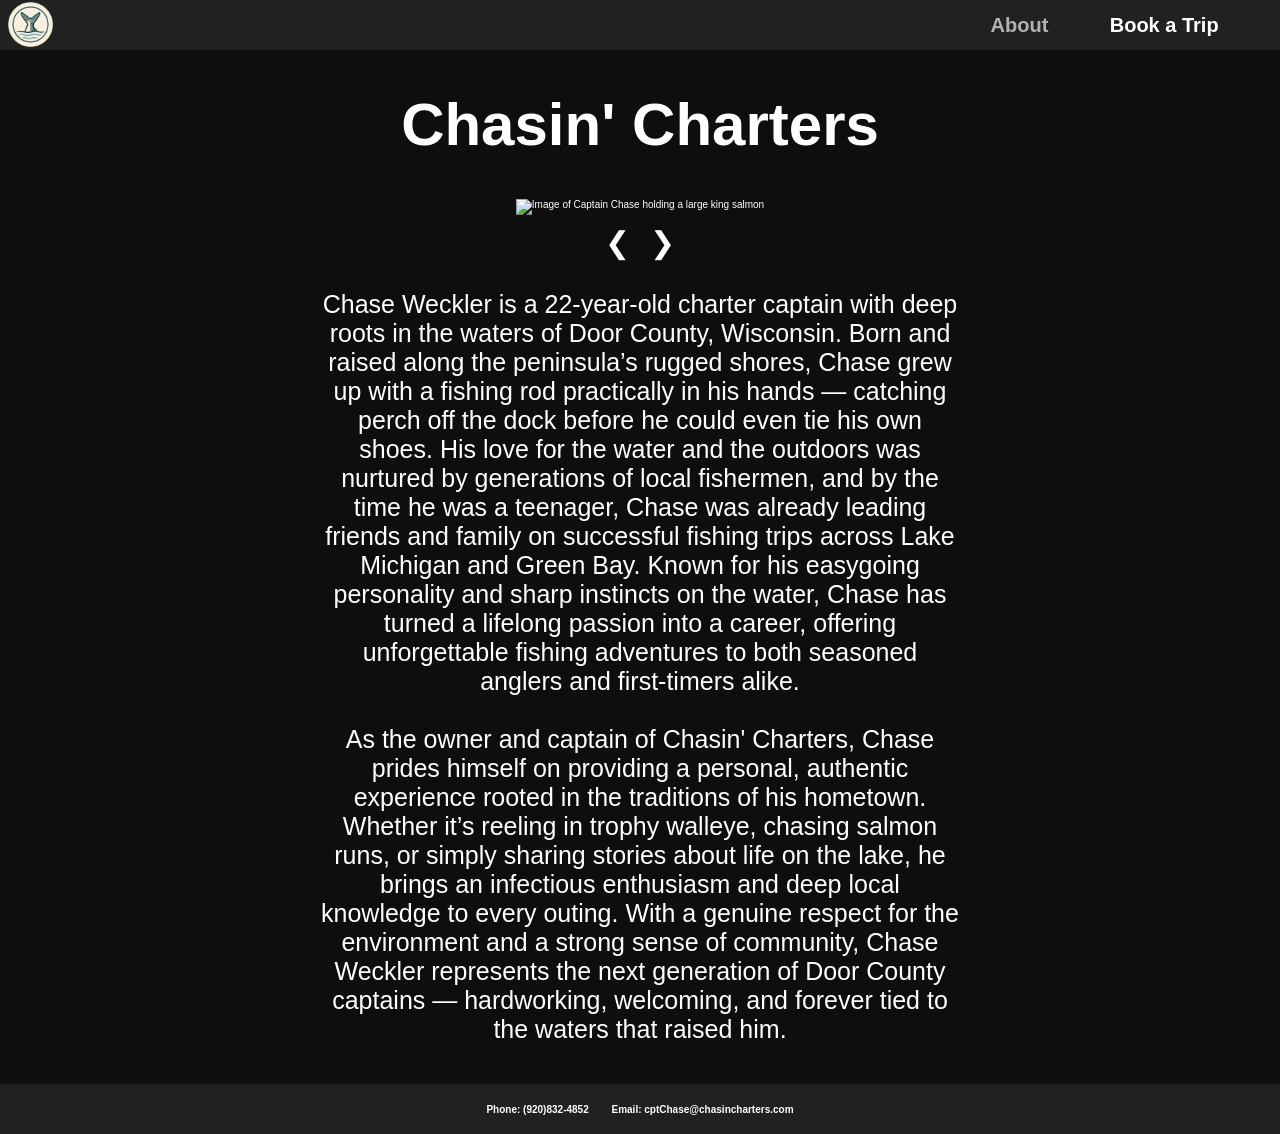
==== about.html @ f45bc4c1 "Add files via upload Here is the code for my current project" ====
<!-- Copy the text below and save as html. -->
<!DOCTYPE html>
<html lang="en">
    <head>
        <meta charset="utf-8">
        <meta name="author" content ="Mark Herrell">
        <meta name="description" content="This is an HTML template"> <!-- fill this in -->
        <title>
            Chasin' Charters
        </title> 
        <link href="styles2.css" rel="stylesheet"/>
    </head>

    <body>
        <!-- Header -->
        <header>
            <a href="index.html"><img src="Logo.png"></a>
        <nav>
            <a id="current" href="about.html">About</a>
            <a href="bookaTrip.html">Book a Trip</a>
        </nav>
    </header>


    <!-- Main Section -->
    <main>
        <h1>Chasin' Charters</h1>


        <div id="slideShow">
            <img id="mainImage" src="ChaseKing.jpg" alt="Captain Case holding a stealhead in a river">
            
            <!-- Arrow Buttons -->
             <br>
            <div id="controls">
                <a id="prev">&#10094;</a>
                <a id="next">&#10095;</a>
            </div>


        </div>
        <div id="about">Chase Weckler is a 22-year-old charter captain with deep roots in the waters of Door County, Wisconsin. 
            Born and raised along the peninsula’s rugged shores, Chase grew up with a fishing rod practically in his hands — catching perch off the dock before he could even tie his own shoes. 
            His love for the water and the outdoors was nurtured by generations of local fishermen, and by the time he was a teenager, Chase was already leading friends and family on successful fishing trips across Lake Michigan and Green Bay. 
            Known for his easygoing personality and sharp instincts on the water, Chase has turned a lifelong passion into a career, offering unforgettable fishing adventures to both seasoned anglers and first-timers alike.
            <br>
            <br>
            As the owner and captain of Chasin' Charters, Chase prides himself on providing a personal, authentic experience rooted in the traditions of his hometown. 
            Whether it’s reeling in trophy walleye, chasing salmon runs, or simply sharing stories about life on the lake, he brings an infectious enthusiasm and deep local knowledge to every outing. With a genuine respect for the environment and a strong sense of community, Chase Weckler represents the next generation of Door County captains — hardworking, welcoming, and forever tied to the waters that raised him.</div>

    </main>

    <footer>
        <div id="contact">
            <a href="tel:9208324852">Phone: (920)832-4852</a>
            <a href="mailto:cptChase@chasincharters.com">Email: cptChase@chasincharters.com</a>
        </div>
    </footer>
    
    <script src="slideShow.js" type="text/javascript"></script>
    </body>

</html>
---- styles2.css ----
html {
    font-size: 10px;
    font-family: Arial, Helvetica, sans-serif;
    color: white;
}

body {
    background-color: rgb(14, 14, 14);
    margin: 0;
}

/* Header */
header {
    height: 5rem;
    background-color: rgb(33, 33, 33);
    display: flex;
    align-items: center;
    width: 100%;
    margin-bottom: 0;
}

header nav a {
    margin-right: 5%;
    color: white;
    text-decoration: none;
    font-weight: bold;
    font-size: 2rem;
}

header nav a:hover {
    color: rgb(178, 178, 178);
}

#current {
    color: rgb(178, 178, 178);
}

header img {
    height: 4.5rem;
    margin-left: .75rem;
}

header img:hover {
    height: 5rem;
    margin-left: .5rem;
}

nav {
    display: flex;
    justify-content: end;
    width: 100%;
}


/* Main section */
main {
    display: flex;
    align-items: center;
    flex-direction: column;
    padding-bottom: 4rem;
}

main h1 {
    font-size: 6rem;
    color: white;
    font-weight: bold;
}

#mainImage {
    height: 40rem;
}

#about {
    width: 50%;
    margin-top: 2rem;
    font-size: 2.5rem;
    text-align: center;
}

#controls {
    width: 100%;
    display: flex;
    justify-content: center;
}
#controls a {
    font-size: 3rem;
    padding: 1rem;
}

#controls a:hover {
    color: rgb(178, 178, 178);
    cursor: pointer;
}

#stealHead {
    z-index: 0.5;
}

/* footer */

footer {
    height: 5rem;
    background-color: rgb(33, 33, 33);
    display: flex;
    align-items: center;
    justify-content: center;
    width: 100%;
    margin-bottom: 0;
}


footer a {
    color: white;
    text-decoration: none;
    font-weight: bold;
    font-size: 1rem;
    margin: 0 1rem;
}

footer a:hover {
    color: rgb(178, 178, 178);
}
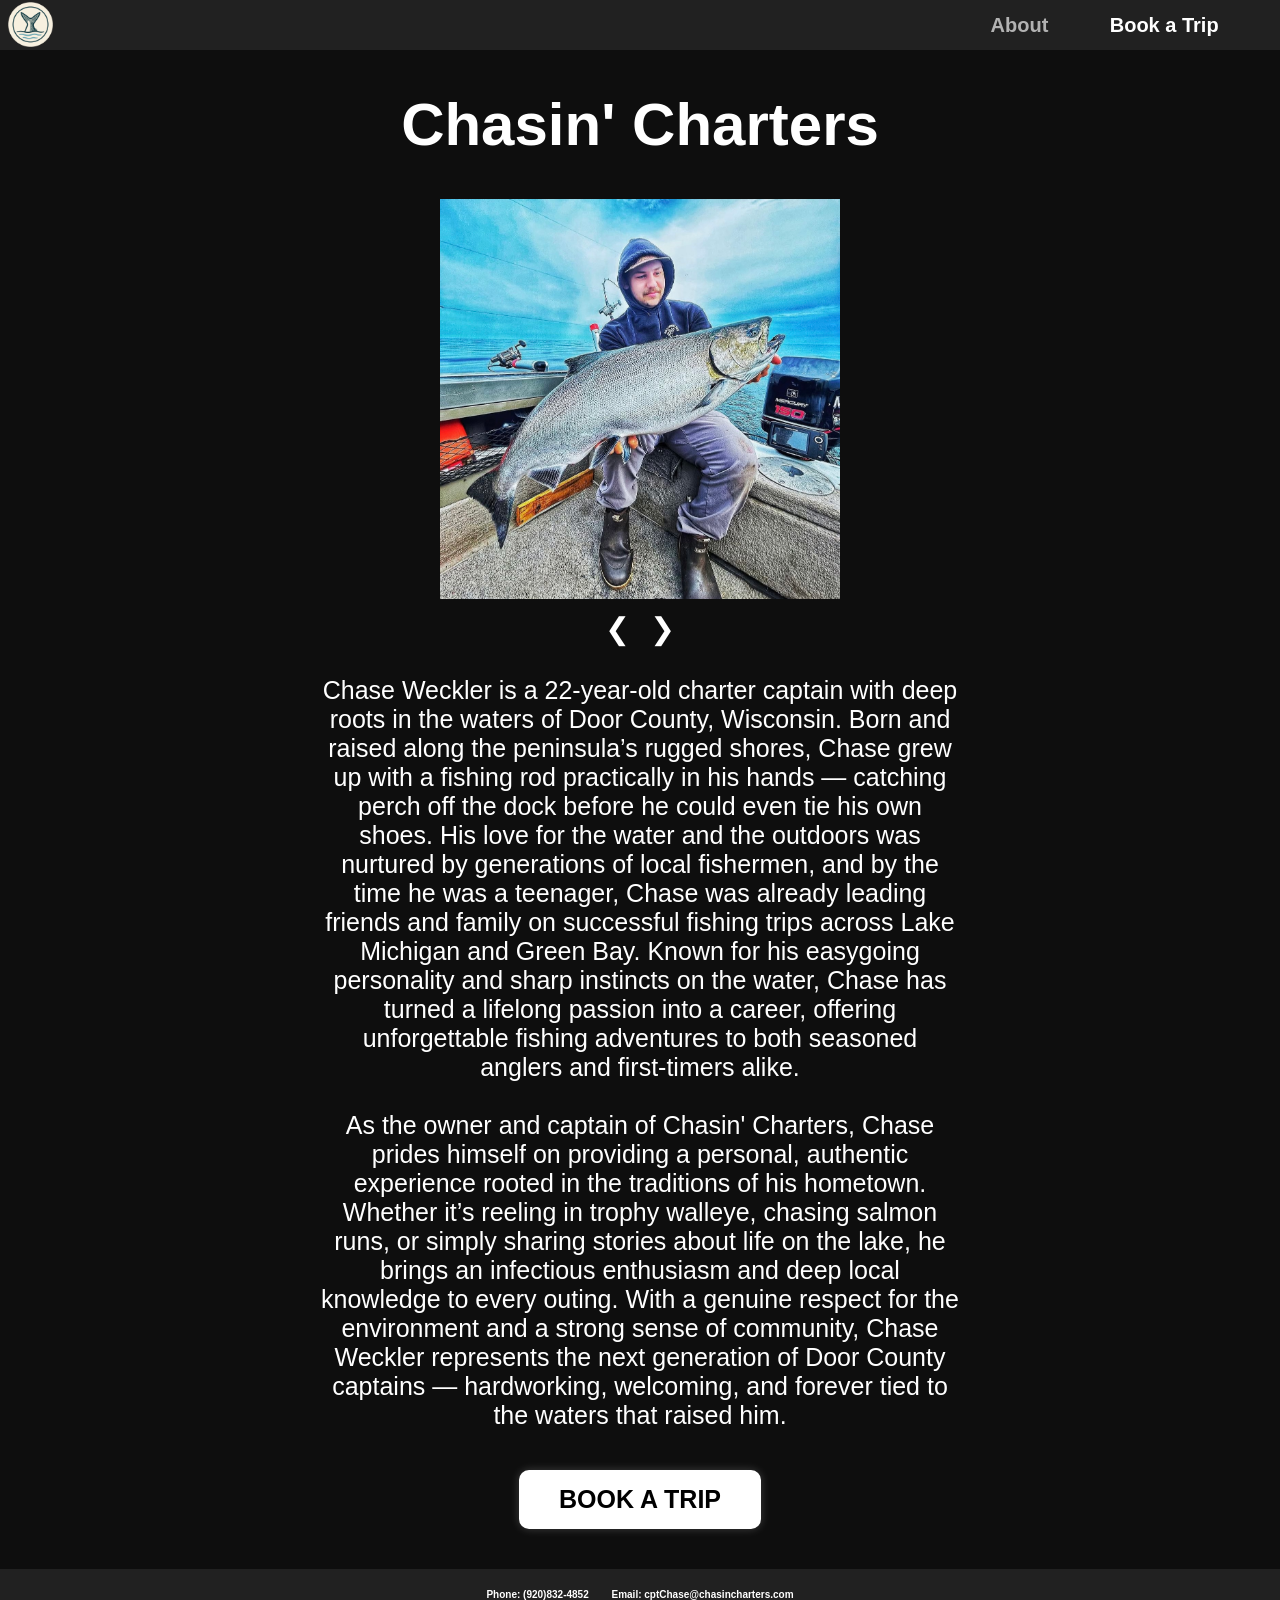
==== commit cc75a379: "Add files via upload Added a button at the bottom of the page to give a more clear path to the booki" ====
--- a/about.html
+++ b/about.html
@@ -46,9 +46,19 @@
             <br>
             <br>
             As the owner and captain of Chasin' Charters, Chase prides himself on providing a personal, authentic experience rooted in the traditions of his hometown. 
-            Whether it’s reeling in trophy walleye, chasing salmon runs, or simply sharing stories about life on the lake, he brings an infectious enthusiasm and deep local knowledge to every outing. With a genuine respect for the environment and a strong sense of community, Chase Weckler represents the next generation of Door County captains — hardworking, welcoming, and forever tied to the waters that raised him.</div>
+            Whether it’s reeling in trophy walleye, chasing salmon runs, or simply sharing stories about life on the lake, he brings an infectious enthusiasm and deep local knowledge to every outing. With a genuine respect for the environment and a strong sense of community, Chase Weckler represents the next generation of Door County captains — hardworking, welcoming, and forever tied to the waters that raised him.
+        </div>
 
+  
+
+            <div class="button";>
+                <div class="buttonText">
+                    <a href="bookaTrip.html">BOOK A TRIP</a>
+                </div>
+            </div>
     </main>
+
+    
 
     <footer>
         <div id="contact">
--- a/styles2.css
+++ b/styles2.css
@@ -2,6 +2,11 @@
     font-size: 10px;
     font-family: Arial, Helvetica, sans-serif;
     color: white;
+}
+
+a {
+    color: white;
+    text-decoration: none;
 }
 
 body {
@@ -21,8 +26,6 @@
 
 header nav a {
     margin-right: 5%;
-    color: white;
-    text-decoration: none;
     font-weight: bold;
     font-size: 2rem;
 }
@@ -119,4 +122,32 @@
 
 footer a:hover {
     color: rgb(178, 178, 178);
-}+}
+
+/* button */
+
+.button {
+    margin-top: 4rem;
+    display: flex;
+    justify-content: center;
+}
+
+.buttonText a {
+    display: inline-block;
+    background-color: white;
+    color: black;
+    font-size: 2.5rem;
+    font-weight: bold;
+    padding: 1.5rem 4rem;
+    border-radius: 1rem;
+    transition: all 0.3s ease;
+    box-shadow: 0 0 10px rgba(255, 255, 255, 0.2);
+}
+
+.buttonText a:hover {
+    background-color: rgb(178, 178, 178);
+    color: black;
+    transform: scale(1.05);
+    box-shadow: 0 0 20px rgba(255, 255, 255, 0.4);
+}
+
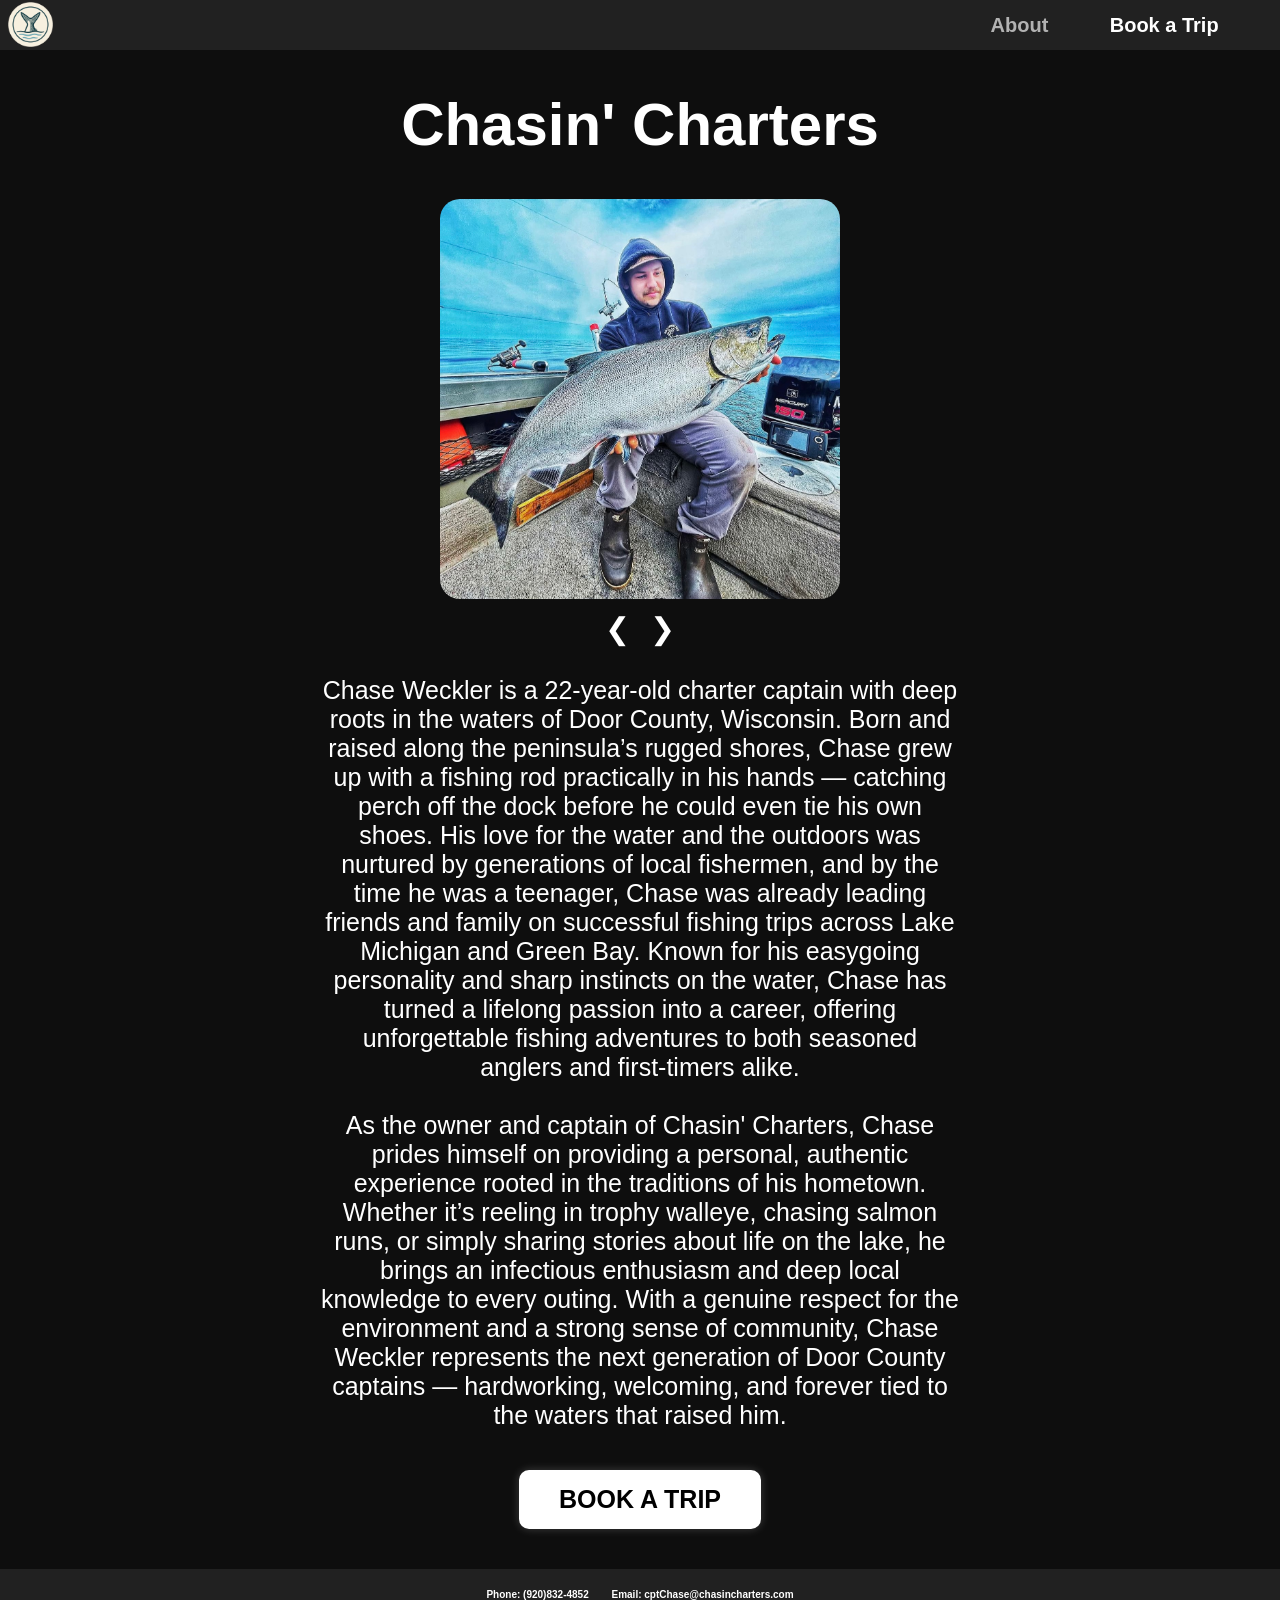
==== commit 713d945c: "Update about.html" ====
--- a/about.html
+++ b/about.html
@@ -4,7 +4,8 @@
     <head>
         <meta charset="utf-8">
         <meta name="author" content ="Mark Herrell">
-        <meta name="description" content="This is an HTML template"> <!-- fill this in -->
+        <meta name="description" content="Info about Captain Chase"> <!-- fill this in -->
+        <meta name="viewport" content="width=device-width, initial-scale=1.0">
         <title>
             Chasin' Charters
         </title> 
@@ -70,4 +71,4 @@
     <script src="slideShow.js" type="text/javascript"></script>
     </body>
 
-</html>+</html>
--- a/styles2.css
+++ b/styles2.css
@@ -71,6 +71,7 @@
 
 #mainImage {
     height: 40rem;
+    border-radius: 2rem;
 }
 
 #about {
@@ -151,3 +152,14 @@
     box-shadow: 0 0 20px rgba(255, 255, 255, 0.4);
 }
 
+.buttonText a:active {
+    transform: scale(0.97);
+    box-shadow: 0 0 5px rgba(255, 255, 255, 0.2);
+}
+
+
+@media (max-width: 720px) {
+    #about {
+        width: 80%;
+    }
+}
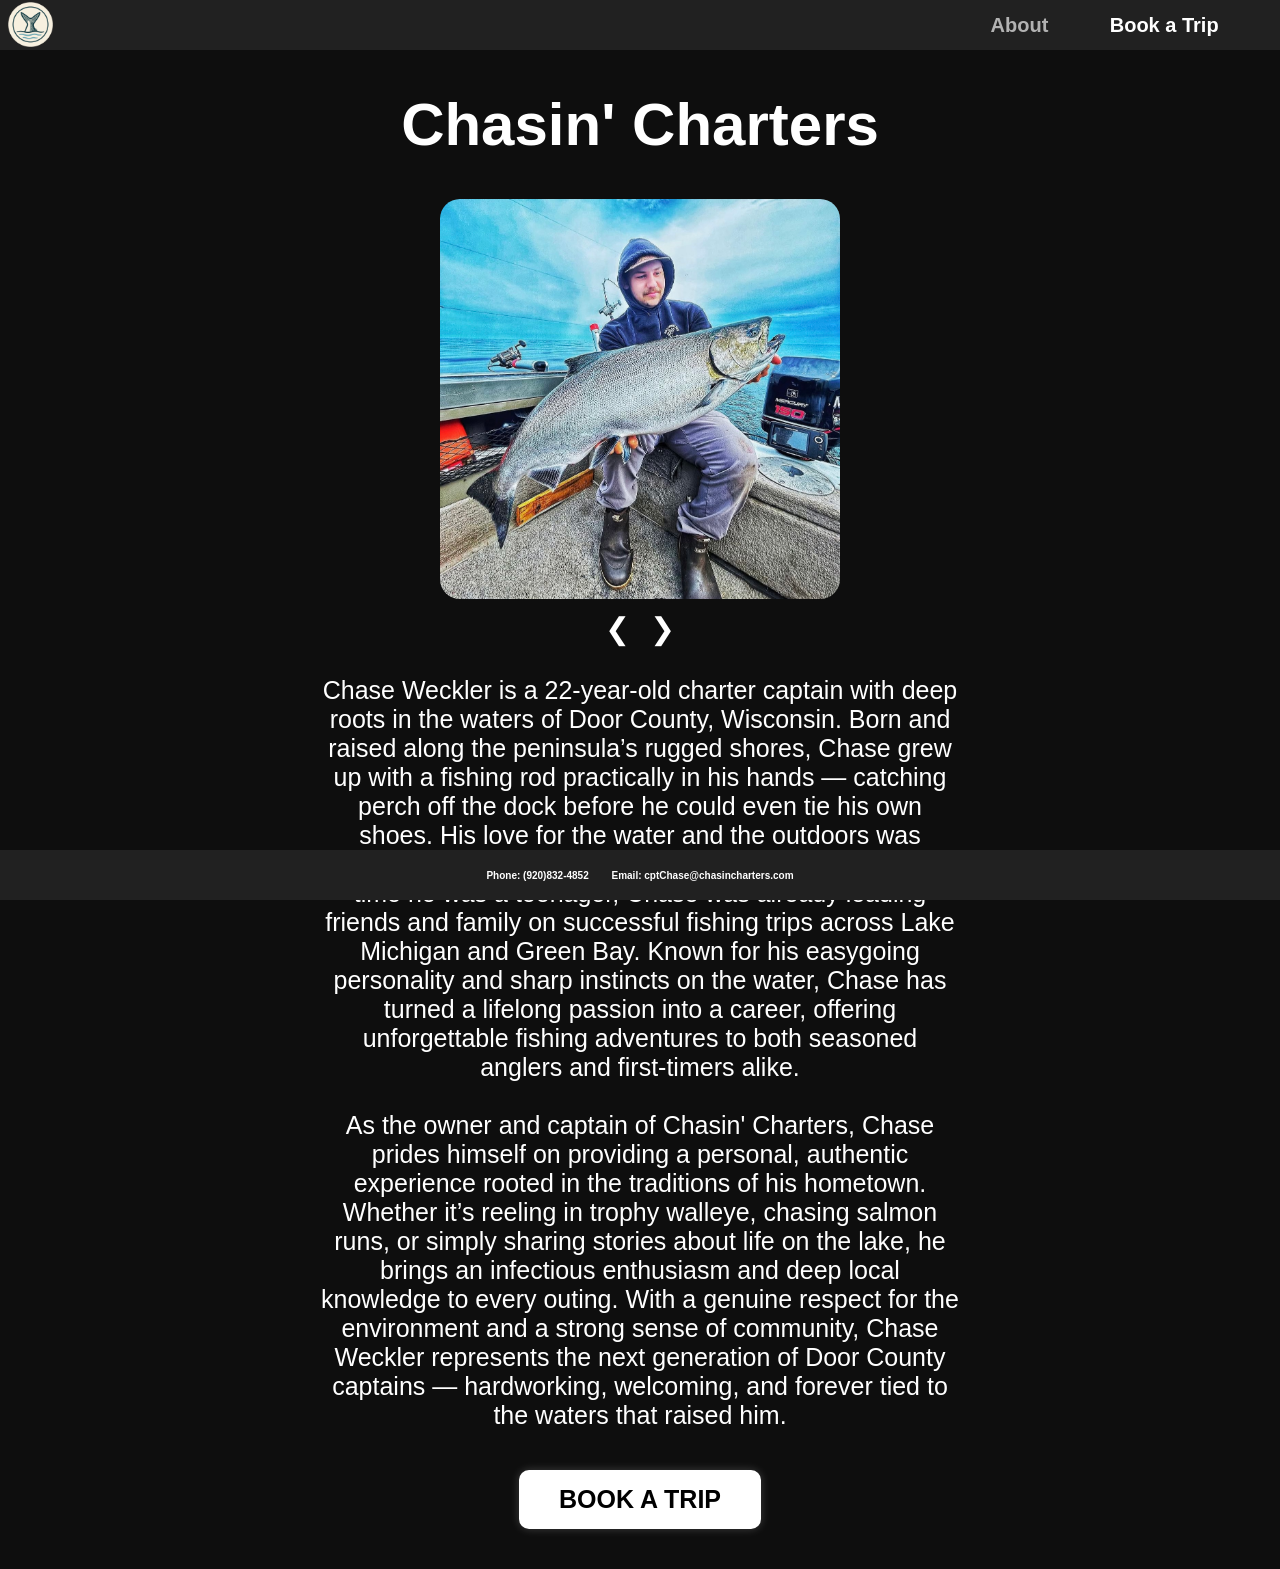
==== commit ef7be370: "Add files via upload Improved accessibility features and fixed issue with footer being off the botto" ====
--- a/about.html
+++ b/about.html
@@ -4,7 +4,7 @@
     <head>
         <meta charset="utf-8">
         <meta name="author" content ="Mark Herrell">
-        <meta name="description" content="Info about Captain Chase"> <!-- fill this in -->
+        <meta name="description" content="Info about Chaptain Chase"> <!-- fill this in -->
         <meta name="viewport" content="width=device-width, initial-scale=1.0">
         <title>
             Chasin' Charters
@@ -15,7 +15,7 @@
     <body>
         <!-- Header -->
         <header>
-            <a href="index.html"><img src="Logo.png"></a>
+            <a href="index.html"><img src="Logo.png" alt="Home Page"></a>
         <nav>
             <a id="current" href="about.html">About</a>
             <a href="bookaTrip.html">Book a Trip</a>
@@ -29,7 +29,7 @@
 
 
         <div id="slideShow">
-            <img id="mainImage" src="ChaseKing.jpg" alt="Captain Case holding a stealhead in a river">
+            <img id="mainImage" src="ChaseKing.jpg" alt="Captain Case holding a large king salmon">
             
             <!-- Arrow Buttons -->
              <br>
@@ -71,4 +71,4 @@
     <script src="slideShow.js" type="text/javascript"></script>
     </body>
 
-</html>
+</html>
--- a/styles2.css
+++ b/styles2.css
@@ -4,14 +4,21 @@
     color: white;
 }
 
-a {
-    color: white;
-    text-decoration: none;
-}
-
 body {
     background-color: rgb(14, 14, 14);
     margin: 0;
+}
+
+html, body {
+    margin: 0;
+    padding: 0;
+    max-width: 100%;
+    overflow-x: hidden;
+}
+
+a {
+    color: white;
+    text-decoration: none;
 }
 
 /* Header */
@@ -110,6 +117,8 @@
     justify-content: center;
     width: 100%;
     margin-bottom: 0;
+    position: absolute;
+    bottom: 0;
 }
 
 
@@ -158,8 +167,41 @@
 }
 
 
-@media (max-width: 720px) {
+@media (max-width: 768px) {
+    main h1 {
+        font-size: 4rem;
+        text-align: center;
+        margin: 1.5rem;
+    }
+
+    /* #slideShow {
+        width: 80%;
+        justify-content: center;
+    } */
+
     #about {
-        width: 80%;
-    }
-}
+        width: 90%;
+        font-size: 3rem;
+        text-align: justify;
+    }
+
+    .button {
+        margin-top: 3rem;
+        justify-content: center;
+    }
+
+    .buttonText a {
+        font-size: 2rem;
+        padding: 1rem 2rem;
+    }
+
+    footer {
+        flex-direction: column;
+        height: auto;
+        text-align: center;
+    }
+
+    footer a {
+        margin: 0.5rem 0;
+    }
+}
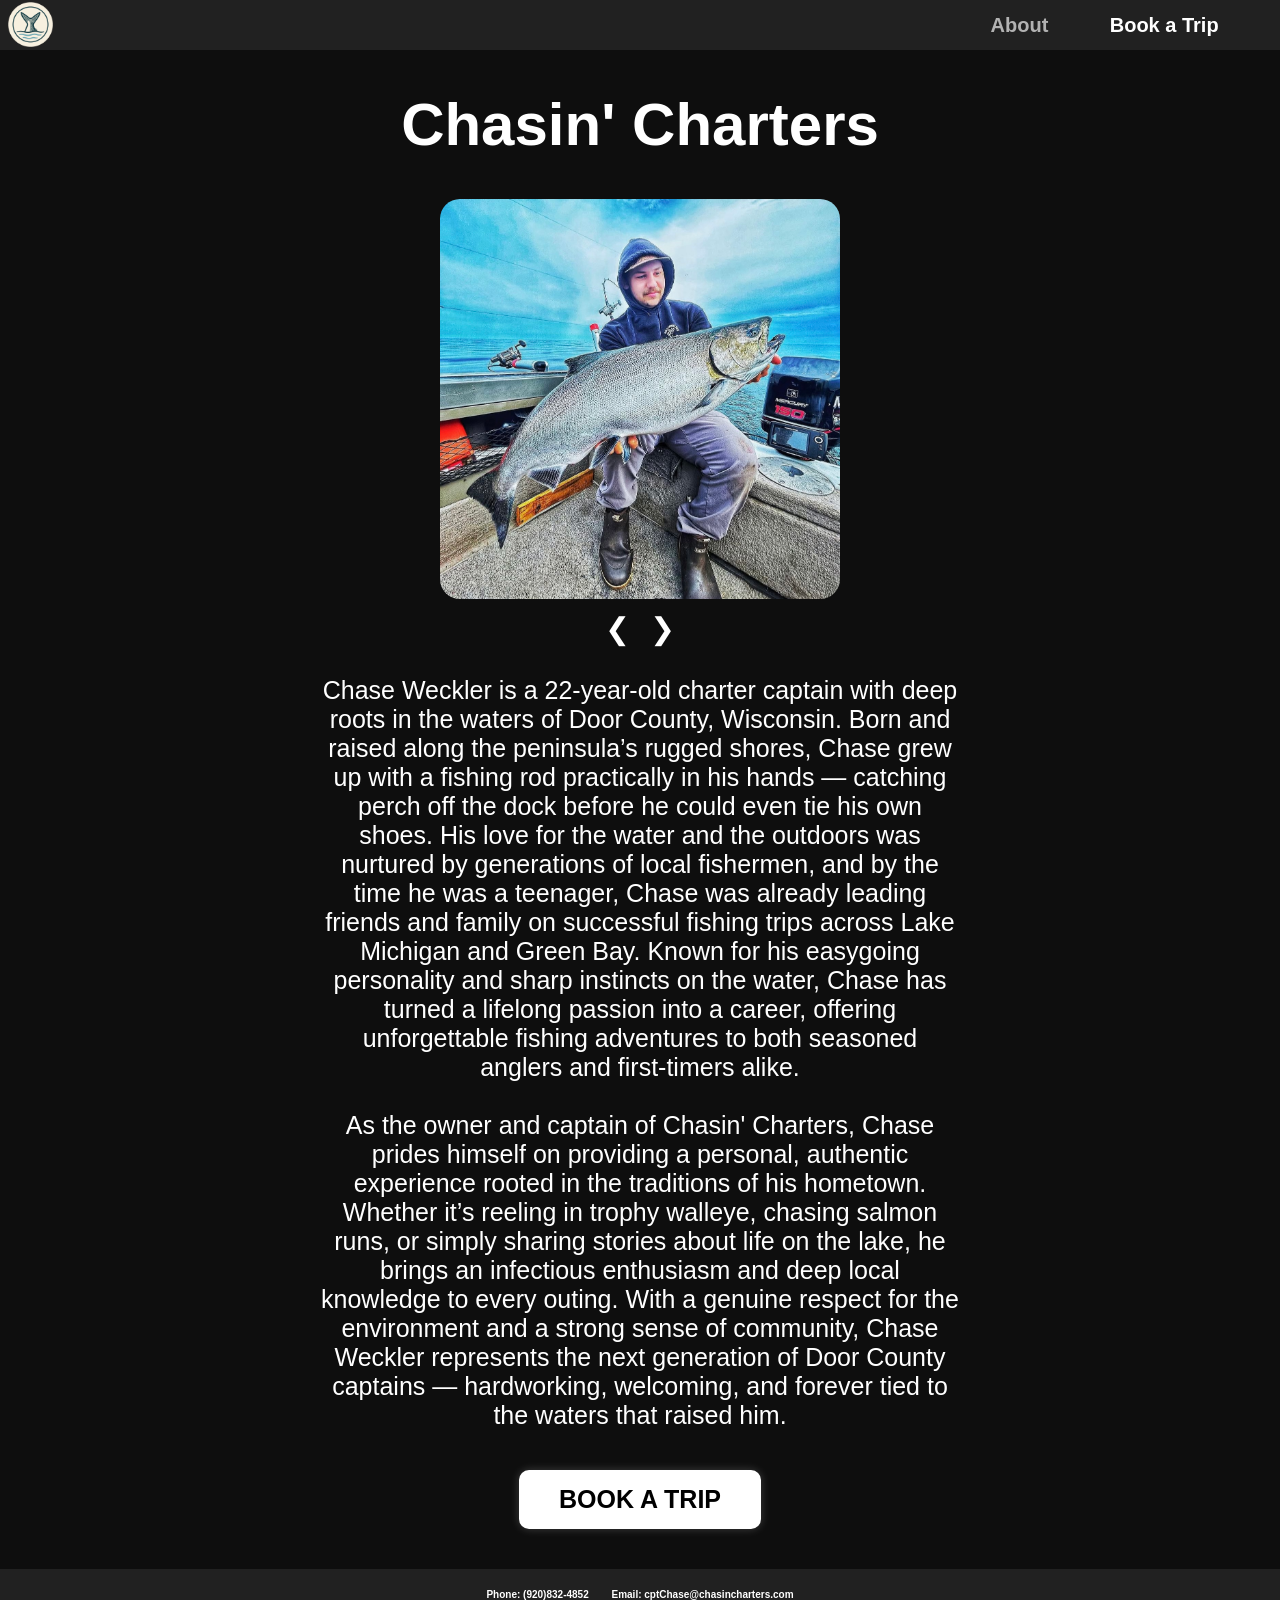
==== commit d1582210: "Add files via upload Added a favicon" ====
--- a/about.html
+++ b/about.html
@@ -9,6 +9,7 @@
         <title>
             Chasin' Charters
         </title> 
+        <link rel="icon" type="image/x-icon" href="Logo.png">
         <link href="styles2.css" rel="stylesheet"/>
     </head>
 
--- a/styles2.css
+++ b/styles2.css
@@ -68,6 +68,7 @@
     align-items: center;
     flex-direction: column;
     padding-bottom: 4rem;
+    min-height: 100vh;
 }
 
 main h1 {
@@ -117,8 +118,7 @@
     justify-content: center;
     width: 100%;
     margin-bottom: 0;
-    position: absolute;
-    bottom: 0;
+    margin-top: auto;
 }
 
 
